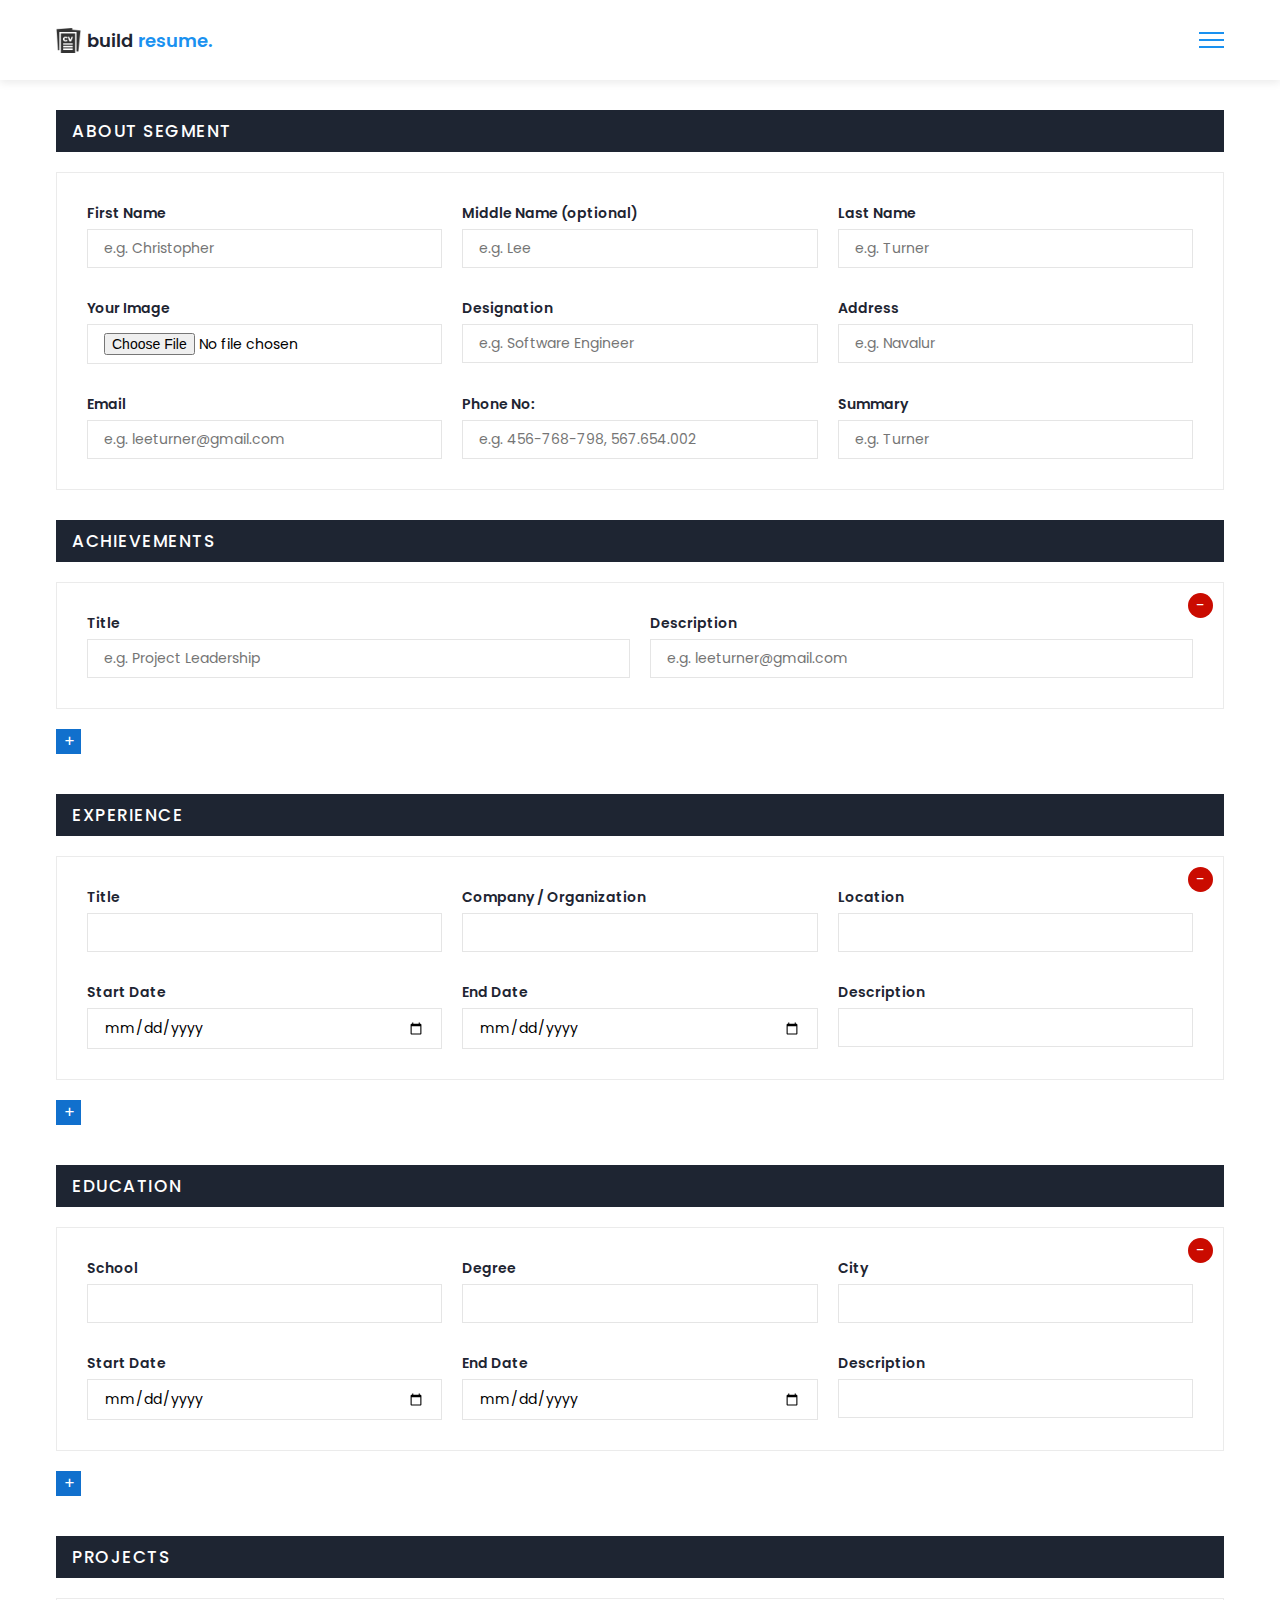
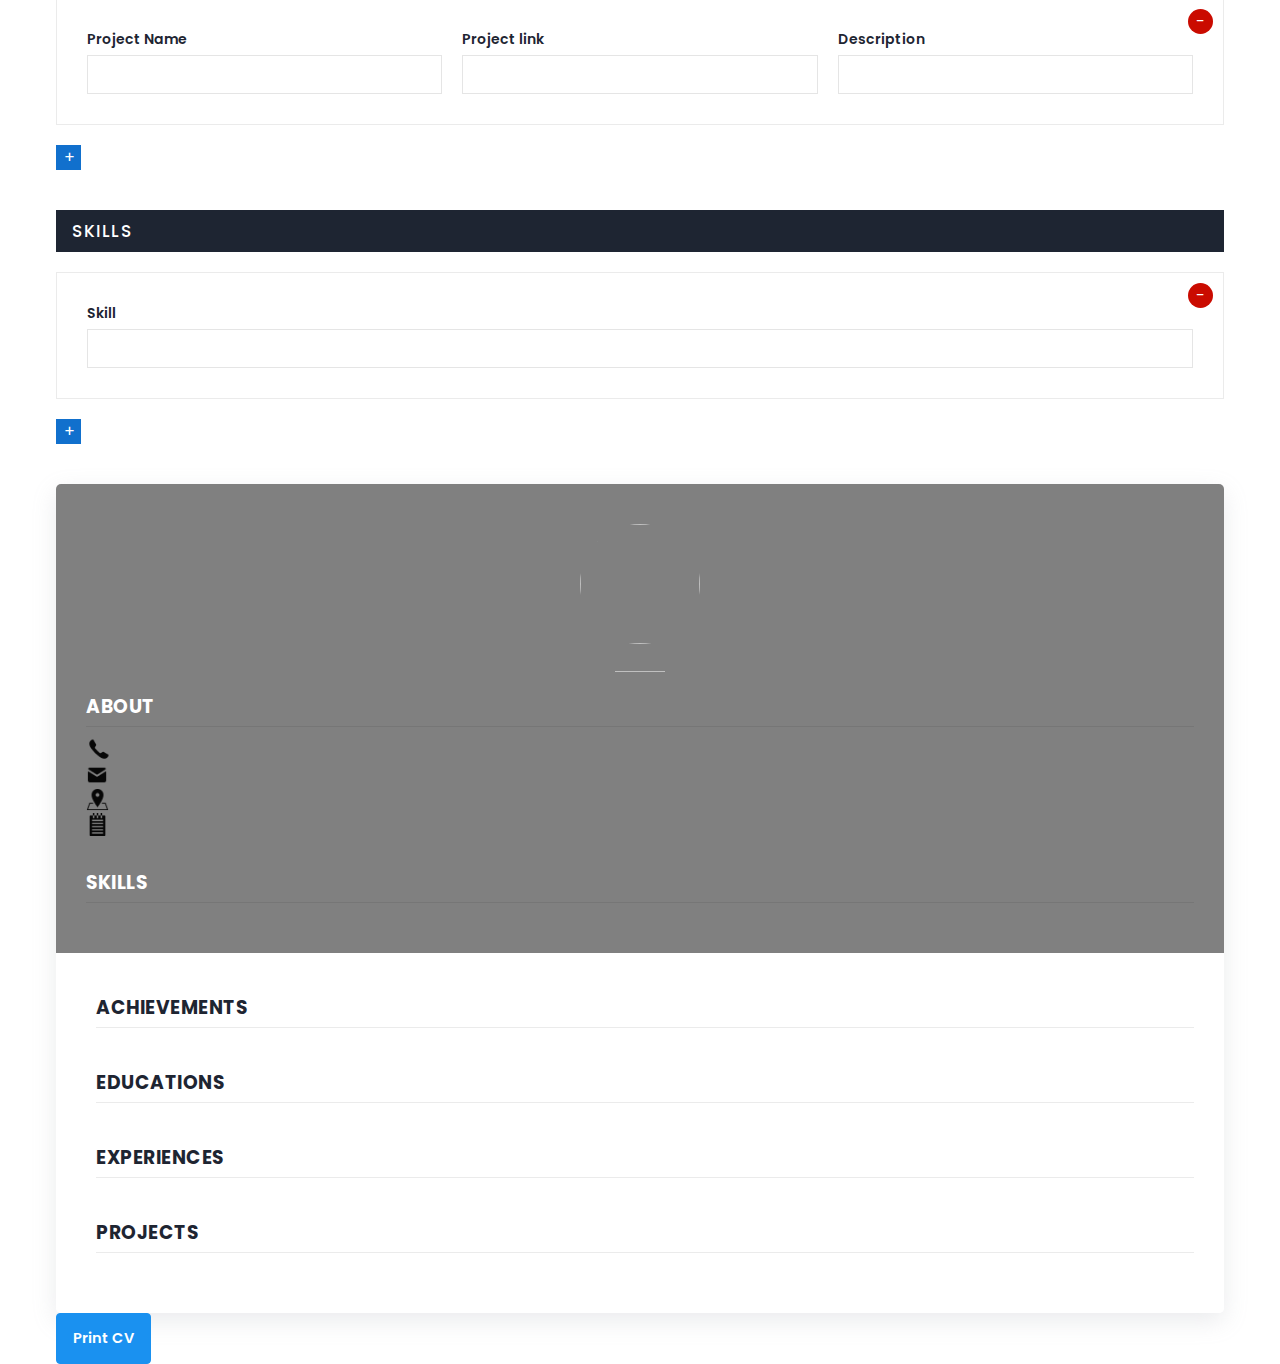
==== resume.html @ 8a190417 "Add files via upload" ====
<!DOCTYPE html>
<html>
    <head>
        <meta charset="utf-8">
        <meta http-equiv="X-UA-Compatible" content="IE=edge">
        <title>Resume Page</title>
        <meta name="description" content="">
        <meta name="viewport" content="width=device-width, initial-scale=1">
        <!-- custom css -->
        <link rel="stylesheet" href="assets/css/main.css">
    </head>
    <body>
        <nav class = "navigaiton bg-white">
            <div class="box">
                <div class = "navigaiton-content">
                    <div class = "name-and-toggle">
                        <a href = "index.html" class = "navigaiton-name">
                            <img src = "assets/images/curriculum-vitae.png" alt = "" class = "navigaiton-name-icon">
                            <span class = "navigaiton-name-text">build <span>resume.</span>
                        </a>
                        <button type = "button" class = "navigaiton-toggle-btn">
                            <div class = "bars">
                                <div class = "bar"></div>
                                <div class = "bar"></div>
                                <div class = "bar"></div>
                            </div>
                        </button>
                    </div>
                </div>
            </div>
        </nav>

        <segment id = "about-sc" class = "">
            <div class = "box">
                <div class = "about-cnt">
                    <form action="" class="cv-form" id = "cv-form">
                        <div class = "cv-form-blk">
                            <div class = "cv-form-row-title">
                                <h3>about segment</h3>
                            </div>
                            <div class = "cv-form-row cv-form-row-about">
                                <div class = "cols-3">
                                    <div class = "form-elem">
                                        <label for = "" class = "form-label">First Name</label>
                                        <input name = "firstname" type = "text" class = "form-control firstname" id = "" onkeyup="generateCV()" placeholder="e.g. Christopher">
                                        <span class="form-text"></span>
                                    </div>
                                    <div class = "form-elem">
                                        <label for = "" class = "form-label">Middle Name <span class = "opt-text">(optional)</span></label>
                                        <input name = "middlename" type = "text" class = "form-control middlename" id = "" onkeyup="generateCV()" placeholder="e.g. Lee">
                                        <span class="form-text"></span>
                                    </div>
                                    <div class = "form-elem">
                                        <label for = "" class = "form-label">Last Name</label>
                                        <input name = "lastname" type = "text" class = "form-control lastname" id = "" onkeyup="generateCV()" placeholder="e.g. Turner">
                                        <span class="form-text"></span>
                                    </div>
                                </div>

                                <div class="cols-3">
                                    <div class = "form-elem">
                                        <label for = "" class = "form-label">Your Image</label>
                                        <input name = "image" type = "file" class = "form-control image" id = "" accept = "image/*" onchange="previewImage()">
                                    </div>
                                    <div class = "form-elem">
                                        <label for = "" class = "form-label">Designation</label>
                                        <input name = "designation" type = "text" class = "form-control designation" id = "" onkeyup="generateCV()" placeholder="e.g. Software Engineer">
                                        <span class="form-text"></span>
                                    </div>
                                    <div class = "form-elem">
                                        <label for = "" class = "form-label">Address</label>
                                        <input name = "address" type = "text" class = "form-control address" id = "" onkeyup="generateCV()" placeholder="e.g. Navalur">
                                        <span class="form-text"></span>
                                    </div>
                                </div>

                                <div class = "cols-3">
                                    <div class = "form-elem">
                                        <label for = "" class = "form-label">Email</label>
                                        <input name = "email" type = "text" class = "form-control email" id = "" onkeyup="generateCV()" placeholder="e.g. leeturner@gmail.com">
                                        <span class="form-text"></span>
                                    </div>
                                    <div class = "form-elem">
                                        <label for = "" class = "form-label">Phone No:</label>
                                        <input name = "phoneno" type = "text" class = "form-control phoneno" id = "" onkeyup="generateCV()" placeholder="e.g. 456-768-798, 567.654.002">
                                        <span class="form-text"></span>
                                    </div>
                                    <div class = "form-elem">
                                        <label for = "" class = "form-label">Summary</label>
                                        <input name = "summary" type = "text" class = "form-control summary" id = "" onkeyup="generateCV()" placeholder="e.g. Turner">
                                        <span class="form-text"></span>
                                    </div>
                                </div>
                            </div>
                        </div>

                        <div class="cv-form-blk">
                            <div class = "cv-form-row-title">
                                <h3>achievements</h3>
                            </div>

                            <div class = "row-separator repeater">
                                <div class = "repeater" data-repeater-list = "group-a">
                                    <div data-repeater-item>
                                        <div class = "cv-form-row cv-form-row-achievement">
                                            <div class = "cols-2">
                                                <div class = "form-elem">
                                                    <label for = "" class = "form-label">Title</label>
                                                    <input name = "achieve_title" type = "text" class = "form-control achieve_title" id = "" onkeyup="generateCV()" placeholder="e.g. Project Leadership">
                                                    <span class="form-text"></span>
                                                </div>
                                                <div class = "form-elem">
                                                    <label for = "" class = "form-label">Description</label>
                                                    <input name = "achieve_description" type = "text" class = "form-control achieve_description" id = "" onkeyup="generateCV()" placeholder="e.g. leeturner@gmail.com">
                                                    <span class="form-text"></span>
                                                </div>
                                            </div>
                                            <button data-repeater-delete type = "button" class = "repeater-remove-btn">-</button>
                                        </div>
                                    </div>
                                </div>
                                <button type = "button" data-repeater-create value = "Add" class = "repeater-add-btn">+</button>
                            </div>
                        </div>

                        <div class="cv-form-blk">
                            <div class = "cv-form-row-title">
                                <h3>experience</h3>
                            </div>

                            <div class = "row-separator repeater">
                                <div class = "repeater" data-repeater-list = "group-b">
                                    <div data-repeater-item>
                                        <div class = "cv-form-row cv-form-row-experience">
                                            <div class = "cols-3">
                                                <div class = "form-elem">
                                                    <label for = "" class = "form-label">Title</label>
                                                    <input name = "exp_title" type = "text" class = "form-control exp_title" id = "" onkeyup="generateCV()">
                                                    <span class="form-text"></span>
                                                </div>
                                                <div class = "form-elem">
                                                    <label for = "" class = "form-label">Company / Organization</label>
                                                    <input name = "exp_organization" type = "text" class = "form-control exp_organization" id = "" onkeyup="generateCV()">
                                                    <span class="form-text"></span>
                                                </div>
                                                <div class = "form-elem">
                                                    <label for = "" class = "form-label">Location</label>
                                                    <input name = "exp_location" type = "text" class = "form-control exp_location" id = "" onkeyup="generateCV()">
                                                    <span class="form-text"></span>
                                                </div>
                                            </div>

                                            <div class = "cols-3">
                                                <div class = "form-elem">
                                                    <label for = "" class = "form-label">Start Date</label>
                                                    <input name = "exp_start_date" type = "date" class = "form-control exp_start_date" id = "" onkeyup="generateCV()">
                                                    <span class="form-text"></span>
                                                </div>
                                                <div class = "form-elem">
                                                    <label for = "" class = "form-label">End Date</label>
                                                    <input name = "exp_end_date" type = "date" class = "form-control exp_end_date" id = "" onkeyup="generateCV()">
                                                    <span class="form-text"></span>
                                                </div>
                                                <div class = "form-elem">
                                                    <label for = "" class = "form-label">Description</label>
                                                    <input name = "exp_description" type = "text" class = "form-control exp_description" id = "" onkeyup="generateCV()">
                                                    <span class="form-text"></span>
                                                </div>
                                            </div>

                                            <button data-repeater-delete type = "button" class = "repeater-remove-btn">-</button>
                                        </div>
                                    </div>
                                </div>
                                <button type = "button" data-repeater-create value = "Add" class = "repeater-add-btn">+</button>
                            </div>
                        </div>

                        <div class="cv-form-blk">
                            <div class = "cv-form-row-title">
                                <h3>education</h3>
                            </div>

                            <div class = "row-separator repeater">
                                <div class = "repeater" data-repeater-list = "group-c">
                                    <div data-repeater-item>
                                        <div class = "cv-form-row cv-form-row-experience">
                                            <div class = "cols-3">
                                                <div class = "form-elem">
                                                    <label for = "" class = "form-label">School</label>
                                                    <input name = "edu_school" type = "text" class = "form-control edu_school" id = "" onkeyup="generateCV()">
                                                    <span class="form-text"></span>
                                                </div>
                                                <div class = "form-elem">
                                                    <label for = "" class = "form-label">Degree</label>
                                                    <input name = "edu_degree" type = "text" class = "form-control edu_degree" id = "" onkeyup="generateCV()">
                                                    <span class="form-text"></span>
                                                </div>
                                                <div class = "form-elem">
                                                    <label for = "" class = "form-label">City</label>
                                                    <input name = "edu_city" type = "text" class = "form-control edu_city" id = "" onkeyup="generateCV()">
                                                    <span class="form-text"></span>
                                                </div>
                                            </div>

                                            <div class = "cols-3">
                                                <div class = "form-elem">
                                                    <label for = "" class = "form-label">Start Date</label>
                                                    <input name = "edu_start_date" type = "date" class = "form-control edu_start_date" id = "" onkeyup="generateCV()">
                                                    <span class="form-text"></span>
                                                </div>
                                                <div class = "form-elem">
                                                    <label for = "" class = "form-label">End Date</label>
                                                    <input name = "edu_graduation_date" type = "date" class = "form-control edu_graduation_date" id = "" onkeyup="generateCV()">
                                                    <span class="form-text"></span>
                                                </div>
                                                <div class = "form-elem">
                                                    <label for = "" class = "form-label">Description</label>
                                                    <input name = "edu_description" type = "text" class = "form-control edu_description" id = "" onkeyup="generateCV()">
                                                    <span class="form-text"></span>
                                                </div>
                                            </div>

                                            <button data-repeater-delete type = "button" class = "repeater-remove-btn">-</button>
                                        </div>
                                    </div>
                                </div>
                                <button type = "button" data-repeater-create value = "Add" class = "repeater-add-btn">+</button>
                            </div>
                        </div>

                        <div class="cv-form-blk">
                            <div class = "cv-form-row-title">
                                <h3>projects</h3>
                            </div>

                            <div class = "row-separator repeater">
                                <div class = "repeater" data-repeater-list = "group-d">
                                    <div data-repeater-item>
                                        <div class = "cv-form-row cv-form-row-experience">
                                            <div class = "cols-3">
                                                <div class = "form-elem">
                                                    <label for = "" class = "form-label">Project Name</label>
                                                    <input name = "proj_title" type = "text" class = "form-control proj_title" id = "" onkeyup="generateCV()">
                                                    <span class="form-text"></span>
                                                </div>
                                                <div class = "form-elem">
                                                    <label for = "" class = "form-label">Project link</label>
                                                    <input name = "proj_link" type = "text" class = "form-control proj_link" id = "" onkeyup="generateCV()">
                                                    <span class="form-text"></span>
                                                </div>
                                                <div class = "form-elem">
                                                    <label for = "" class = "form-label">Description</label>
                                                    <input name = "proj_description" type = "text" class = "form-control proj_description" id = "" onkeyup="generateCV()">
                                                    <span class="form-text"></span>
                                                </div>
                                            </div>
                                            <button data-repeater-delete type = "button" class = "repeater-remove-btn">-</button>
                                        </div>
                                    </div>
                                </div>
                                <button type = "button" data-repeater-create value = "Add" class = "repeater-add-btn">+</button>
                            </div>
                        </div>

                        <div class="cv-form-blk">
                            <div class = "cv-form-row-title">
                                <h3>skills</h3>
                            </div>

                            <div class = "row-separator repeater">
                                <div class = "repeater" data-repeater-list = "group-e">
                                    <div data-repeater-item>
                                        <div class = "cv-form-row cv-form-row-skills">
                                            <div class = "form-elem">
                                                <label for = "" class = "form-label">Skill</label>
                                                <input name = "skill" type = "text" class = "form-control skill" id = "" onkeyup="generateCV()">
                                                <span class="form-text"></span>
                                            </div>
                                            
                                            <button data-repeater-delete type = "button" class = "repeater-remove-btn">-</button>
                                        </div>
                                    </div>
                                </div>
                                <button type = "button" data-repeater-create value = "Add" class = "repeater-add-btn">+</button>
                            </div>
                        </div>
                    </form>
                </div>
            </div>
        </segment>

        <segment id = "preview-sc" class = "print_area">
            <div class = "box">
                <div class = "preview-cnt">
                    <div class = "preview-cnt-l bg-green text-white">
                        <div class = "preview-blk">
                            <div class = "preview-image">
                                <img src = "" alt = "" id = "image_dsp"> 
                            </div>
                            <div class = "preview-item preview-item-name">
                                <span class = "preview-item-val fw-6" id = "fullname_dsp"></span>
                            </div>
                            <div class = "preview-item">
                                <span class = "preview-item-val text-uppercase fw-6 ls-1" id = "designation_dsp"></span>
                            </div>
                        </div>

                        <div class = "preview-blk">
                            <div class = "preview-blk-title">
                                <h3>about</h3>
                            </div>
                            <div class = "preview-blk-list">
                                <div class = "preview-item" style="display: flex; gap: 5px;">
                                    <img src="assets/images/Call.png" alt="" style="width: 25px;">
                                    <span class = "preview-item-val" id = "phoneno_dsp"></span>
                                </div>
                                <div class = "preview-item" style="display: flex; gap: 5px;">
                                    <img src="assets/images/Mail.png" alt="" style="width: 22px;">
                                    <span class = "preview-item-val" id = "email_dsp"></span>
                                </div>
                                <div class = "preview-item" style="display: flex; gap: 5px">
                                    <img src="assets/images/address.png" alt="" style="width: 23px;">
                                    <span class = "preview-item-val" id = "address_dsp"></span>
                                </div>
                                <div class = "preview-item" style="display: flex; gap: 5px;">
                                    <img src="assets/images/summary.png" alt="" style="width: 23px;">
                                    <span class = "preview-item-val" id = "summary_dsp"></span>
                                </div>
                            </div>
                        </div>

                        <div class = "preview-blk">
                            <div class = "preview-blk-title">
                                <h3>skills</h3>
                            </div>
                            <div class = "skills-items preview-blk-list" id = "skills_dsp">
                                <!-- skills list here -->
                            </div>
                        </div>
                    </div>

                    <div class = "preview-cnt-r bg-white">
                        <div class = "preview-blk">
                            <div class = "preview-blk-title">
                                <h3>Achievements</h3>
                            </div>
                            <div class = "achievements-items preview-blk-list" id = "achievements_dsp"></div>
                        </div>

                        <div class = "preview-blk">
                            <div class = "preview-blk-title">
                                <h3>educations</h3>
                            </div>
                            <div class = "educations-items preview-blk-list" id = "educations_dsp"></div>
                        </div>

                        <div class = "preview-blk">
                            <div class = "preview-blk-title">
                                <h3>experiences</h3>
                            </div>
                            <div class = "experiences-items preview-blk-list" id = "experiences_dsp"></div>
                        </div>

                        <div class = "preview-blk">
                            <div class = "preview-blk-title">
                                <h3>projects</h3>
                            </div>
                            <div class = "projects-items preview-blk-list" id = "projects_dsp"></div>
                        </div>
                    </div>
                </div>
            </div>
        </segment>

        <segment class = "print-btn-sc">
            <div class = "box">
                <button type = "button" class = "print-btn btn btn-primary" onclick="printCV()">Print CV</button>
            </div>
        </segment>


        

        <!-- jquery cdn -->
        <script src="https://code.jquery.com/jquery-3.6.4.js" integrity="sha256-a9jBBRygX1Bh5lt8GZjXDzyOB+bWve9EiO7tROUtj/E=" crossorigin="anonymous"></script>
        <!-- jquery repeater cdn -->
        <script src="https://cdnjs.cloudflare.com/ajax/libs/jquery.repeater/1.2.1/jquery.repeater.js" integrity="sha512-bZAXvpVfp1+9AUHQzekEZaXclsgSlAeEnMJ6LfFAvjqYUVZfcuVXeQoN5LhD7Uw0Jy4NCY9q3kbdEXbwhZUmUQ==" crossorigin="anonymous" referrerpolicy="no-referrer"></script>
        <!-- custom js -->
        <script src = "assets/js/script.js"></script>
        <!-- app js -->
        <script src="assets/js/app.js"></script>
    </body>
</html>
---- assets/css/main.css ----
@import url('https://fonts.googleapis.com/css2?family=Manrope:wght@200;300;400;500;600;700;800&family=Poppins:ital,wght@0,100;0,200;0,300;0,400;0,500;0,600;0,700;0,800;0,900;1,100;1,200;1,300;1,400;1,500;1,600;1,700;1,800;1,900&display=swap');

:root{
    --clr-blue: #1A91F0;
    --clr-blue-mid: #1170CD;
    --clr-blue-dark: #1A1C6A;
    --clr-white: #fff;
    --clr-bright: #EFF2F9;
    --clr-dark: #1e2532;
    --clr-black: #000;
    --clr-grey: #656e83;
    --clr-green: #084C41;
    --font-poppins: 'Poppins', sans-serif;
    --font-manrope: 'Manrope', sans-serif;;
    --transition: all 300ms ease-in-out;
    --clr-new: #808080
}

*{
    padding: 0;
    margin: 0;
    box-sizing: border-box;
    -webkit-print-color-adjust: exact !important;   /* Chrome, Safari 6 – 15.3, Edge */
    color-adjust: exact !important;                 /* Firefox 48 – 96 */
    print-color-adjust: exact !important;           /* Firefox 97+, Safari 15.4+ */
}

html{
    font-size: 10px;
}

body{
    font-size: 1.6rem;
    font-family: var(--font-poppins);
}

button{
    border: none;
    background-color: transparent;
    outline: 0;
    cursor: pointer;
    font-family: inherit;
}

img{
    display: block;
}

a{
    text-decoration: none;
}

/* fonts */
.font-poppins{font-family: var(--font-poppins);}
.font-manrope{font-family: var(--font-manrope);}

/* text colors */
.text-blue{color: var(--clr-blue);}
.text-blue-mid{color: var(--clr-blue-mid);}
.text-blue-dark{color: var(--clr-blue-dark);}
.text-bright{color: var(--clr-bright);}
.text-dark{color: var(--clr-dark);}
.text-grey{color: var(--clr-grey);}
.text-white{color: var(--clr-white);}

/* backgrounds */
.bg-blue{background-color: var(--clr-blue);}
.bg-blue-mid{background-color: var(--clr-blue-mid);}
.bg-blue-dark{background-color: var(--clr-blue-dark);}
.bg-bright{background-color: var(--clr-bright);}
.bg-dark{background-color: var(--clr-dark);}
.bg-grey{background-color: var(--clr-grey);}
.bg-white{background-color: var(--clr-white);}
.bg-black{background-color: var(--clr-black);}
.bg-green{background-color: var(--clr-new);}

.text-center{ text-align: center;}
.text-left{text-align: left;}
.text-right{text-align: right;}
.text-uppercase{text-transform: uppercase;}
.text-lowercase{text-transform: lowercase;}
.text-capitalize{text-transform: capitalize;}
.text{
    color: var(--clr-dark);
    opacity: 0.9;
    margin: 2rem 0;
    line-height: 1.6;
}

.fw-2{font-weight: 200;}
.fw-3{font-weight: 300;}
.fw-4{font-weight: 400;}
.fw-5{font-weight: 500;}
.fw-6{font-weight: 600;}
.fw-7{font-weight: 700;}
.fw-8{font-weight: 800;}

.fs-13{font-size: 13px;}
.fs-14{font-size: 14px;}
.fs-15{font-size: 15px;}
.fs-16{font-size: 16px;}
.fs-17{font-size: 17px;}
.fs-18{font-size: 18px;}
.fs-19{font-size: 19px;}
.fs-20{font-size: 20px;}
.fs-21{font-size: 21px;}
.fs-22{font-size: 22px;}
.fs-23{font-size: 23px;}
.fs-24{font-size: 24px;}
.fs-25{font-size: 25px;}

.ls-1{letter-spacing: 1px;}
.ls-2{letter-spacing: 2px;}

.box{
    max-width: 1200px;
    margin: 0 auto;
    padding: 0 1.6rem;
}

/* bars button */
.bars{
    display: flex;
    flex-direction: column;
    justify-content: space-between;
    height: 16.5px;
    width: 25px;
}
.bars .bar{
    width: 100%;
    height: 2px;
    background-color: var(--clr-blue);
    transition: var(--transition);
}

.bars:hover .bar{
    background-color: var(--clr-dark);
}

/* buttons */
.btn{
    font-size: 14.5px;
    font-weight: 600;
    padding: 1.4rem 1.6rem;
    border-radius: 4px;
    display: inline-block;
}

.btn-primary{
    background-color: var(--clr-blue);
    color: var(--clr-white);
    border: 1px solid var(--clr-blue);
    transition: var(--transition);
}

.btn-primary:hover{
    background-color: transparent;
    color: var(--clr-dark);
    border-color: var(--clr-grey);
}

.btn-secondary{
    background-color: transparent;
    color: var(--clr-dark);
    border: 1px solid var(--clr-grey);
    transition: var(--transition);
}

.btn-secondary:hover{
    background-color: var(--clr-blue);
    color: var(--clr-white);
    border-color: var(--clr-blue);
}

.btn-group button:first-child, .btn-group a:first-child{
    margin-right: 1rem!important;
}

/* navigaiton part */
.navigaiton{
    height: 80px;
    display: flex;
    align-items: center;
    box-shadow: rgba(0, 0, 0, 0.08) 0px 3px 8px;
}

.navigaiton .box{
    width: 100%;
}

.navigaiton-name{
    display: flex;
    align-items: center;
    justify-content: flex-start;
    font-size: 1.8rem;
}
.navigaiton-name-text{
    color: var(--clr-dark);
    font-weight: 600;
}
.navigaiton-name-text span{
    color: var(--clr-blue);
}
.navigaiton-name-icon{
    width: 25px;
    margin-right: 6px;
    opacity: 0.8;
}
.name-and-toggle{
    display: flex;
    align-items: center;
    justify-content: space-between;
}
.header{
    min-height: calc(100vh - 80px);
    display: flex;
    flex-direction: column;
    align-items: center;
    justify-content: center;
}
.header-content{
    max-width: 740px;
    margin-right: auto;
    margin-left: auto;
}
.header-content img{
    max-width: 760px;
    border-top-right-radius: 8px;
    border-top-left-radius: 8px;
    margin-top: 3.2rem;
}
.lg-title{
    margin: 1.4rem 0;
    font-size: 37px;
    line-height: 1.4;
    color: var(--clr-dark);
}
.header-content p{
    margin-bottom: 2.6rem;
    line-height: 1.6;
}


/* segment one */
.segment-one{
    padding: 64px 0;
    min-height: 80vh;
    display: flex;
    align-items: center;
}
.segment-one-l img{
    max-width: 545px;
    margin-right: auto;
    margin-left: auto;
}
.segment-one-r{
    margin-top: 4rem;
}

.segment-one .btn-group{
    margin-top: 2rem;
}
.segment-one-r{
    max-width: 545px;
    margin-right: auto;
    margin-left: auto;
}
.segment-one-r .btn-group{
    margin-top: 3rem;
}

/* segment two */
.segment-two{
    padding: 64px 0;
}
.segment-two .segment-items{
    display: grid;
    gap: 2rem;
}

.segment-two .segment-item{
    max-width: 350px;
    text-align: center;
    margin-right: auto;
    margin-left: auto;
}
.segment-two .segment-item-icon{
    margin: 1rem 0;
}
.segment-two .segment-item-icon img{
    width: 80px;
    margin-right: auto;
    margin-left: auto;
}
.segment-two .segment-item-title{
    color: var(--clr-blue-dark);
    font-size: 1.8rem;
    font-weight: 600;
}
.segment-two .text{
    margin: 0.9rem 0;
}

/* footer */
.footer{
    padding: 3rem 0;
}
.footer-content p{
    color: var(--clr-grey);
}
.footer-content p span{
    color: var(--clr-white);
}

/* media queries */
@media screen and (min-width: 768px){
    .segment-two .segment-items{
        grid-template-columns: repeat(2, 1fr);
    }
}

@media screen and (min-width: 992px){
    .segment-one-content{
        display: grid;
        grid-template-columns: repeat(2, 1fr);
        column-gap: 3rem;
    }
    .segment-one-r{
        text-align: left;
    }
    .segment-two .segment-items{
        grid-template-columns: repeat(3, 1fr);
    }
    .segment-two .segment-item{
        text-align: left;
    }
    .segment-two .segment-item-icon img{
        margin-left: 0;
    }
}



/* resume page */
#about-sc{
    padding: 64px 0;
}

.cv-form-row-title{
    background-color: var(--clr-dark);
    padding: 0.8rem 1.6rem;
    margin-bottom: 2rem;
}

.cv-form-row-title h3{
    color: var(--clr-white);
    font-weight: 500;
    text-transform: uppercase;
    letter-spacing: 1.5px;
    font-size: 1.7rem;
}
.cv-form-blk{
    margin: 3rem 0;
}
.cv-form-row{
    padding: 3rem 2rem 0 2rem;
    border: 1px solid rgba(0, 0, 0, 0.08);
    margin-bottom: 1rem;
    position: relative;
}
textarea{
    resize: none;
}
.form-elem{
    margin-bottom: 3rem;
    position: relative;
}
.form-label{
    display: block;
    font-weight: 600;
    font-size: 14px;
    color: var(--clr-dark);
    margin-bottom: 0.5rem;
}
.form-control{
    border-radius: none;
    border: 1px solid rgba(0, 0, 0, 0.1);
    font-size: 14px;
    padding: 0.8rem 1.6rem;
    font-family: inherit;
    width: 100%;
    outline: 0;
    transition: var(--transition);
}

.form-control:focus{
    border-color: rgba(0, 0, 0, 0.3);
}
.form-text{
    color: #ca0b00;
    font-size: 12px;
    position: absolute;
    letter-spacing: 0.5px;
    top: calc(100% + 2px);
    left: 0;
    width: 100%;
}
.cols-3, .cols-2{
    display: grid;
}
.repeater-add-btn{
    width: 25px;
    height: 25px;
    background-color: var(--clr-blue-mid);
    font-size: 1.6rem;
    color: var(--clr-white);
    margin: 1rem 0;
}
.repeater-remove-btn{
    position: absolute;
    top: 10px;
    right: 10px;
    z-index: 999;
    width: 25px;
    height: 25px;
    border-radius: 50%;
    background-color: #ca0b00;
    color: var(--clr-white);
    font-size: 1.6rem;
}

/* preview segment */
.preview-cnt{
    border-radius: 5px;
    display: flex;
    flex-direction: column;
    grid-template-columns: 32% auto;
    box-shadow: rgba(149, 157, 165, 0.2) 0px 8px 24px;
    overflow: hidden;
}

.preview-cnt-l{
    padding: 3rem 3rem 2rem 3rem;
}
.preview-cnt-r{
    padding: 3rem 3rem 3rem 4rem;
}
.preview-cnt-l .preview-blk:nth-child(1){
    text-align: center;
}
.preview-image{
    width: 120px;
    height: 120px;
    border-radius: 50%;
    overflow: hidden;
    margin-right: auto;
    margin-left: auto;
}
.preview-image img{
    width: 100%;
    height: 100%;
    object-fit: cover;
}
.preview-item-name{
    font-size: 2.4rem;
    font-weight: 600;
    margin: 1.8rem 0;
    position: relative;
}
.preview-item-name::after{
    position: absolute;
    content: "";
    bottom: -10px;
    width: 50px;
    height: 1.5px;
    background-color: rgba(255, 255, 255, 0.5);
    left: 50%;
    transform: translateX(-50%);
}
.preview-blk{
    padding: 1rem 0;
    margin-bottom: 1rem;
}
.preview-blk-title h3{
    text-transform: uppercase;
    letter-spacing: 0.5px;
    border-bottom: 0.5px solid rgba(0, 0, 0, 0.08);
    padding-bottom: 0.5rem;
}
.preview-blk-title{
    margin-bottom: 1rem;
}
.preview-blk-list .preview-item{
    font-size: 1.5rem;
    margin-bottom: 0.2rem;
    opacity: 0.95;
}
.preview-cnt-r .preview-blk-title{
    color: var(--clr-dark);
}
.preview-cnt-r .preview-blk-list .preview-item{
    margin-top: 1.8rem;
}

.achievements-items.preview-blk-list .preview-item span:first-child,
.educations-items.preview-blk-list .preview-item span:first-child,
.experiences-items.preview-blk-list .preview-item span:first-child{
    display: block;
    font-weight: 600;
    margin-bottom: 1rem;
    background-color: rgba(0, 0, 0, 0.03);
}

.educations-items.preview-blk-list .preview-item span:nth-child(2),
.experiences-items.preview-blk-list .preview-item span:nth-child(2){
    font-weight: 600;
    margin-right: 1rem;
}

.educations-items.preview-blk-list .preview-item span:nth-child(3),
.experiences-items.preview-blk-list .preview-item span:nth-child(3){
    font-style: italic;
    margin-right: 1rem;
}

.educations-items.preview-blk-list .preview-item span:nth-child(4),
.educations-items.preview-blk-list .preview-item span:nth-child(5),
.experiences-items.preview-blk-list .preview-item span:nth-child(4),
.experiences-items.preview-blk-list .preview-item span:nth-child(5){
    margin-right: 1rem;
    background-color: var(--clr-green);
    color: var(--clr-white);
    padding: 0 1rem;
    border-radius: 0.6rem;
}

.educations-items.preview-blk-list .preview-item span:nth-child(6),
.experiences-items.preview-blk-list .preview-item span:nth-child(6){
    font-size: 13.5px;
    display: block;
    opacity: 0.8;
    margin-top: 1rem;
}
.projects-items.preview-blk-list .preview-item span{
    display: block;
}

@media screen and (min-width: 768px){
    .cols-3{
        grid-template-columns: repeat(3, 1fr);
        column-gap: 2rem;
    }
    .cols-2{
        grid-template-columns: repeat(2, 1fr);
        column-gap: 2rem;
    }
}

@media screen and (min-width: 992px){
    .cv-form-row{
        padding: 3rem 3rem 0rem 3rem;
    }
    .cols-3{
        grid-template-columns: repeat(3, 1fr);
    }
}

.print-btn-sc{
    margin: 2rem 0 6rem 0;
}

/* print segment */
@media print{
    body *{
        visibility: hidden;
    }

    .non_print_area{
        display: none;
    }

    .print_area, .print_area *{
        visibility: visible;
    }

    .print_area{
        width: 100%;
        position: absolute;
        left: 0;
        top: 0;
        overflow: hidden;
    }
}
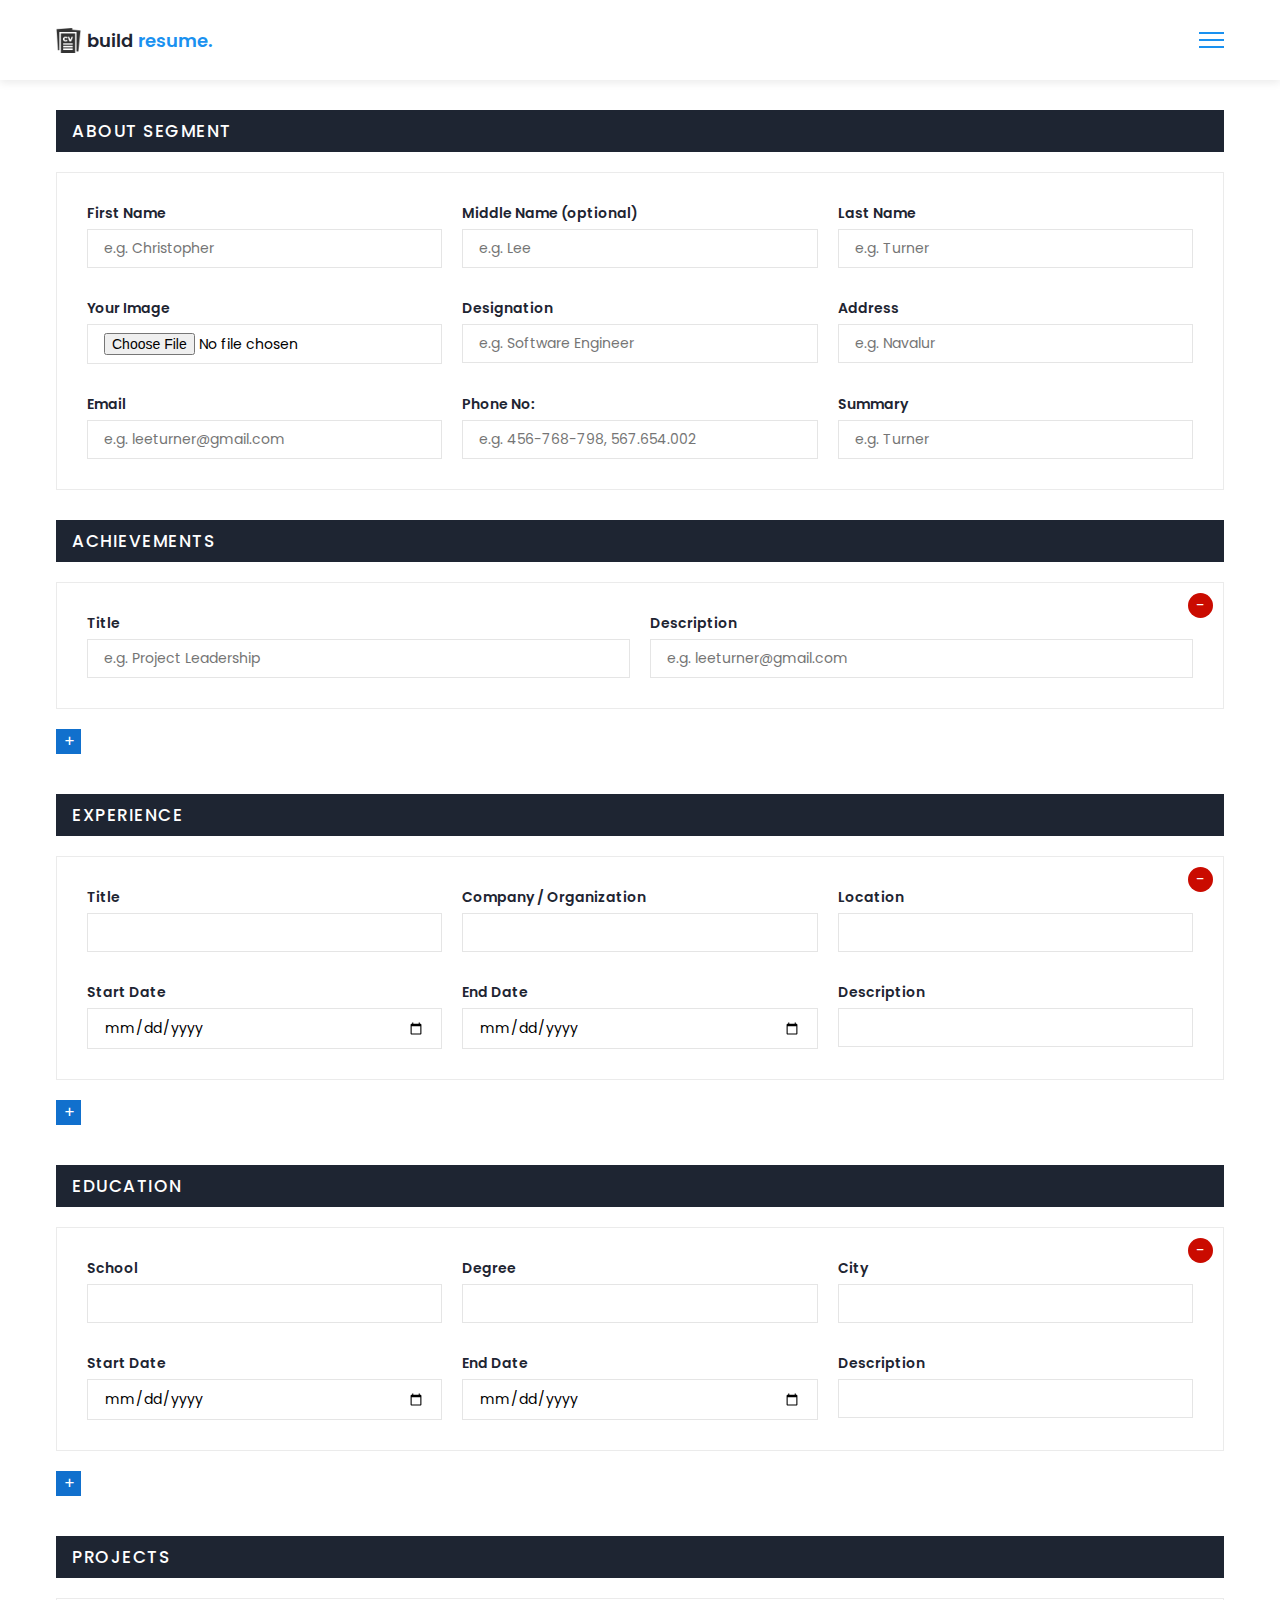
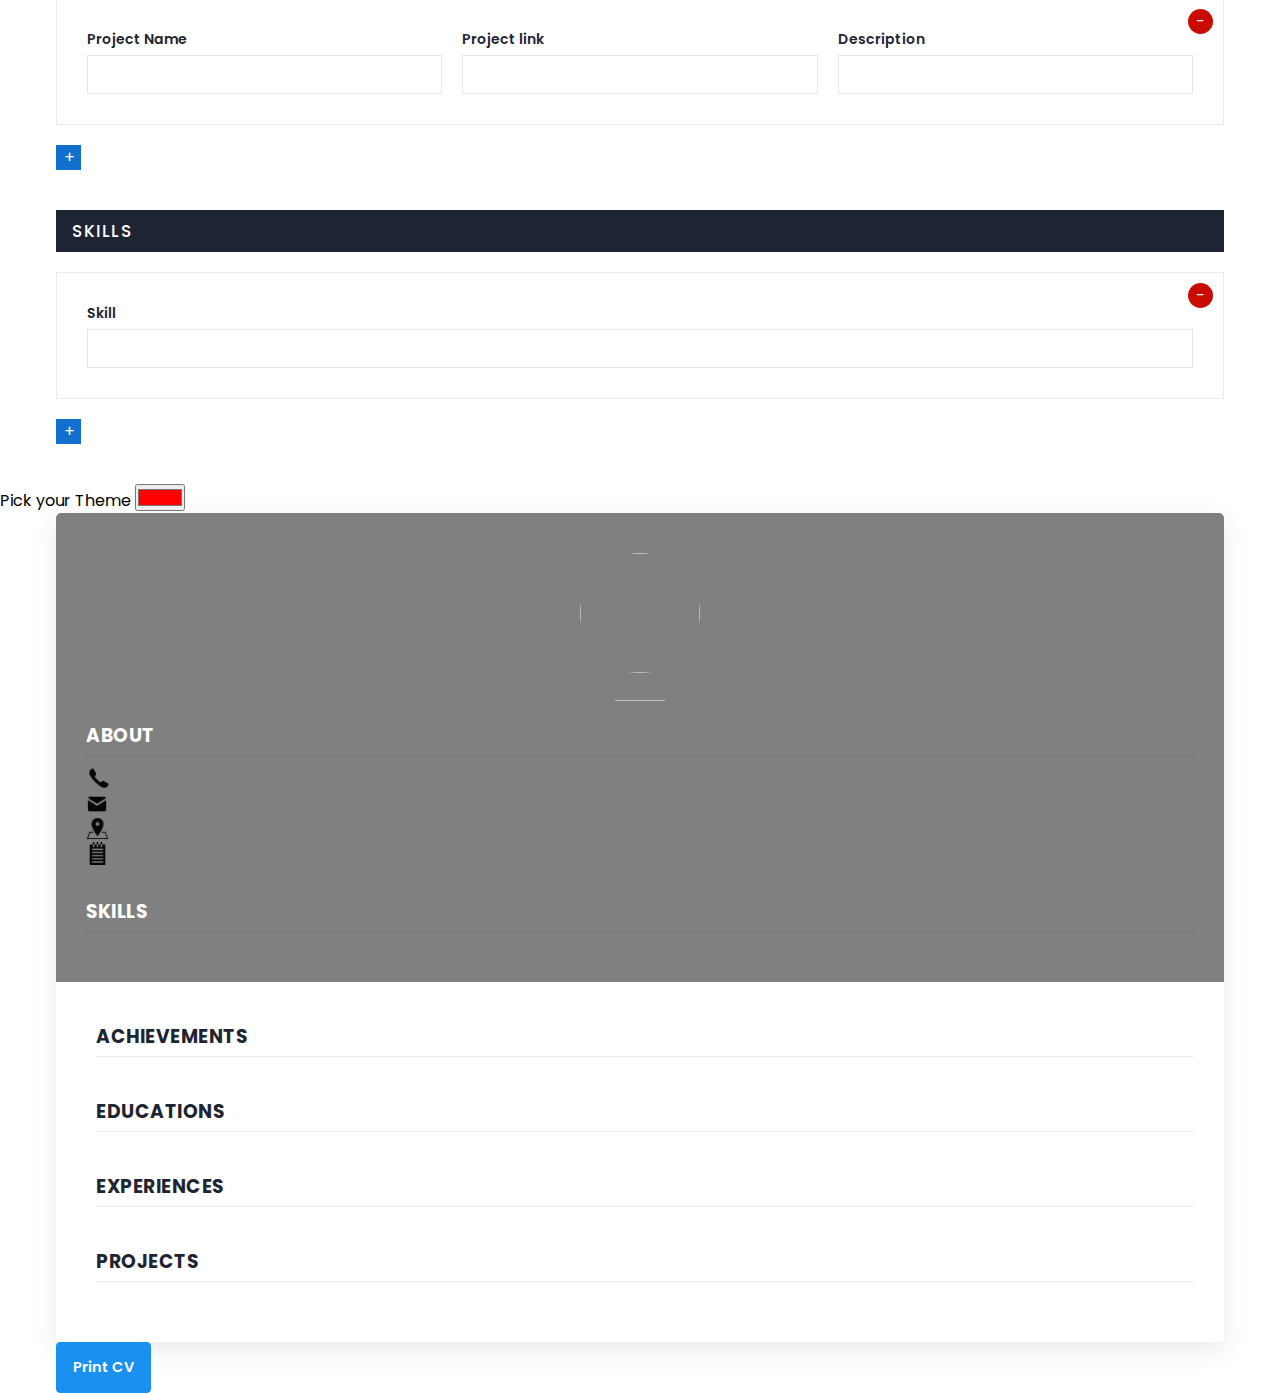
==== commit 72f8052f: "Update resume.html" ====
--- a/resume.html
+++ b/resume.html
@@ -290,6 +290,11 @@
             </div>
         </segment>
 
+        <div class="colorPicker"> 
+            Pick your Theme
+            <input type="color" id="favcolor" value="#FF0000"/>
+        </div>
+        
         <segment id = "preview-sc" class = "print_area">
             <div class = "box">
                 <div class = "preview-cnt">
@@ -372,7 +377,7 @@
                 </div>
             </div>
         </segment>
-
+        
         <segment class = "print-btn-sc">
             <div class = "box">
                 <button type = "button" class = "print-btn btn btn-primary" onclick="printCV()">Print CV</button>
@@ -391,4 +396,4 @@
         <!-- app js -->
         <script src="assets/js/app.js"></script>
     </body>
-</html>+</html>
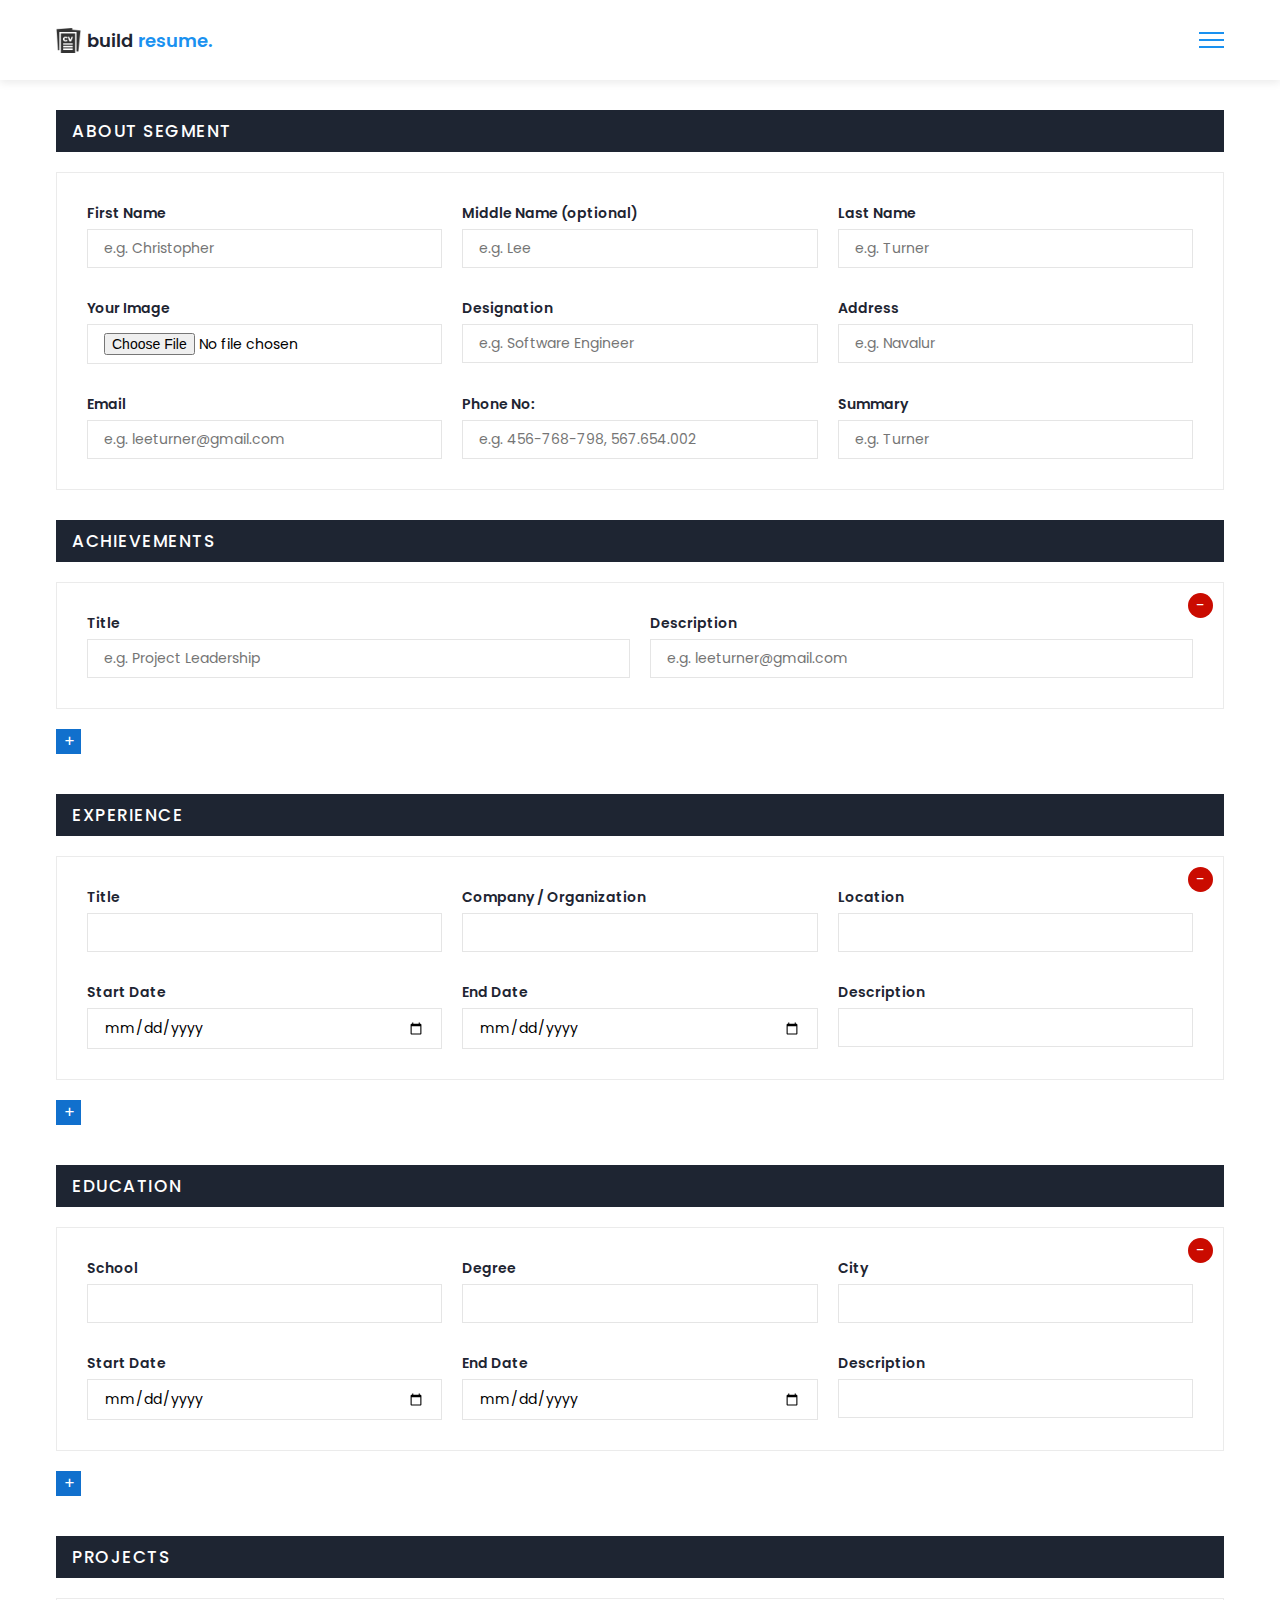
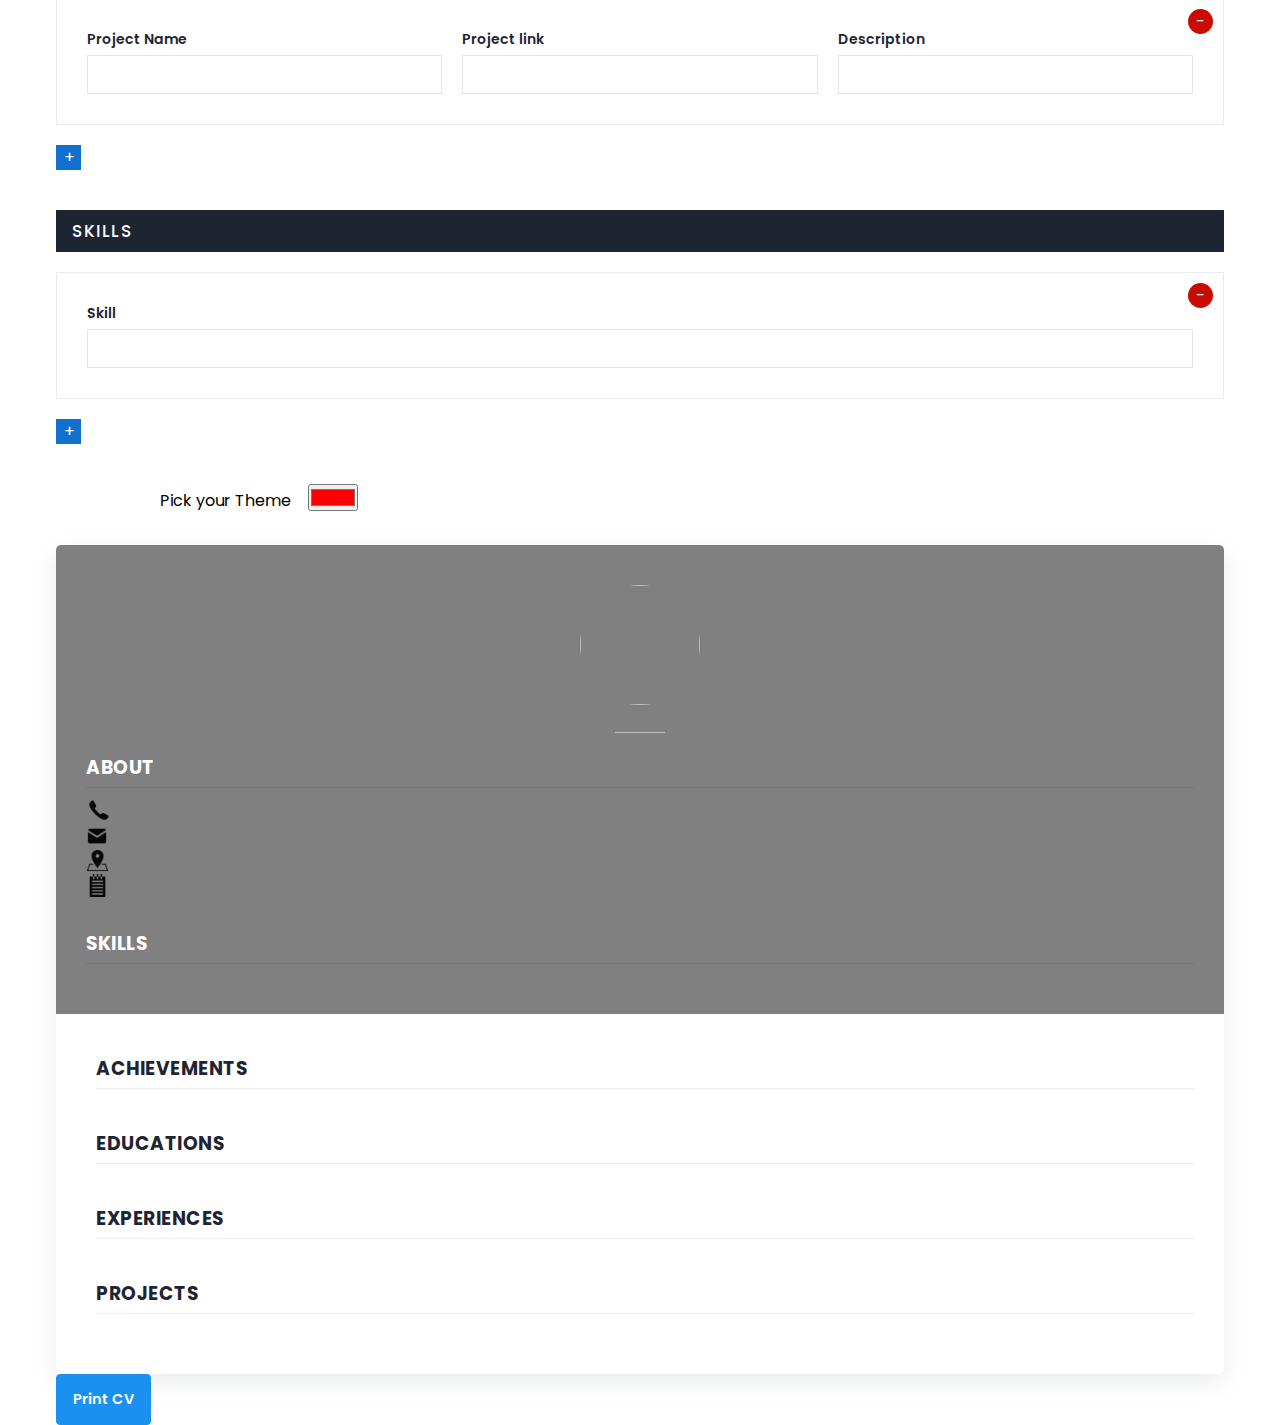
==== commit 52f9a393: "Add files via upload" ====
--- a/resume.html
+++ b/resume.html
@@ -396,4 +396,4 @@
         <!-- app js -->
         <script src="assets/js/app.js"></script>
     </body>
-</html>
+</html>--- a/assets/css/main.css
+++ b/assets/css/main.css
@@ -569,6 +569,14 @@
     margin: 2rem 0 6rem 0;
 }
 
+#favcolor{
+    margin-left: 1em;
+} 
+
+.colorPicker{
+    padding-left: 10em;
+    margin-bottom: 2em;
+}
 /* print segment */
 @media print{
     body *{
